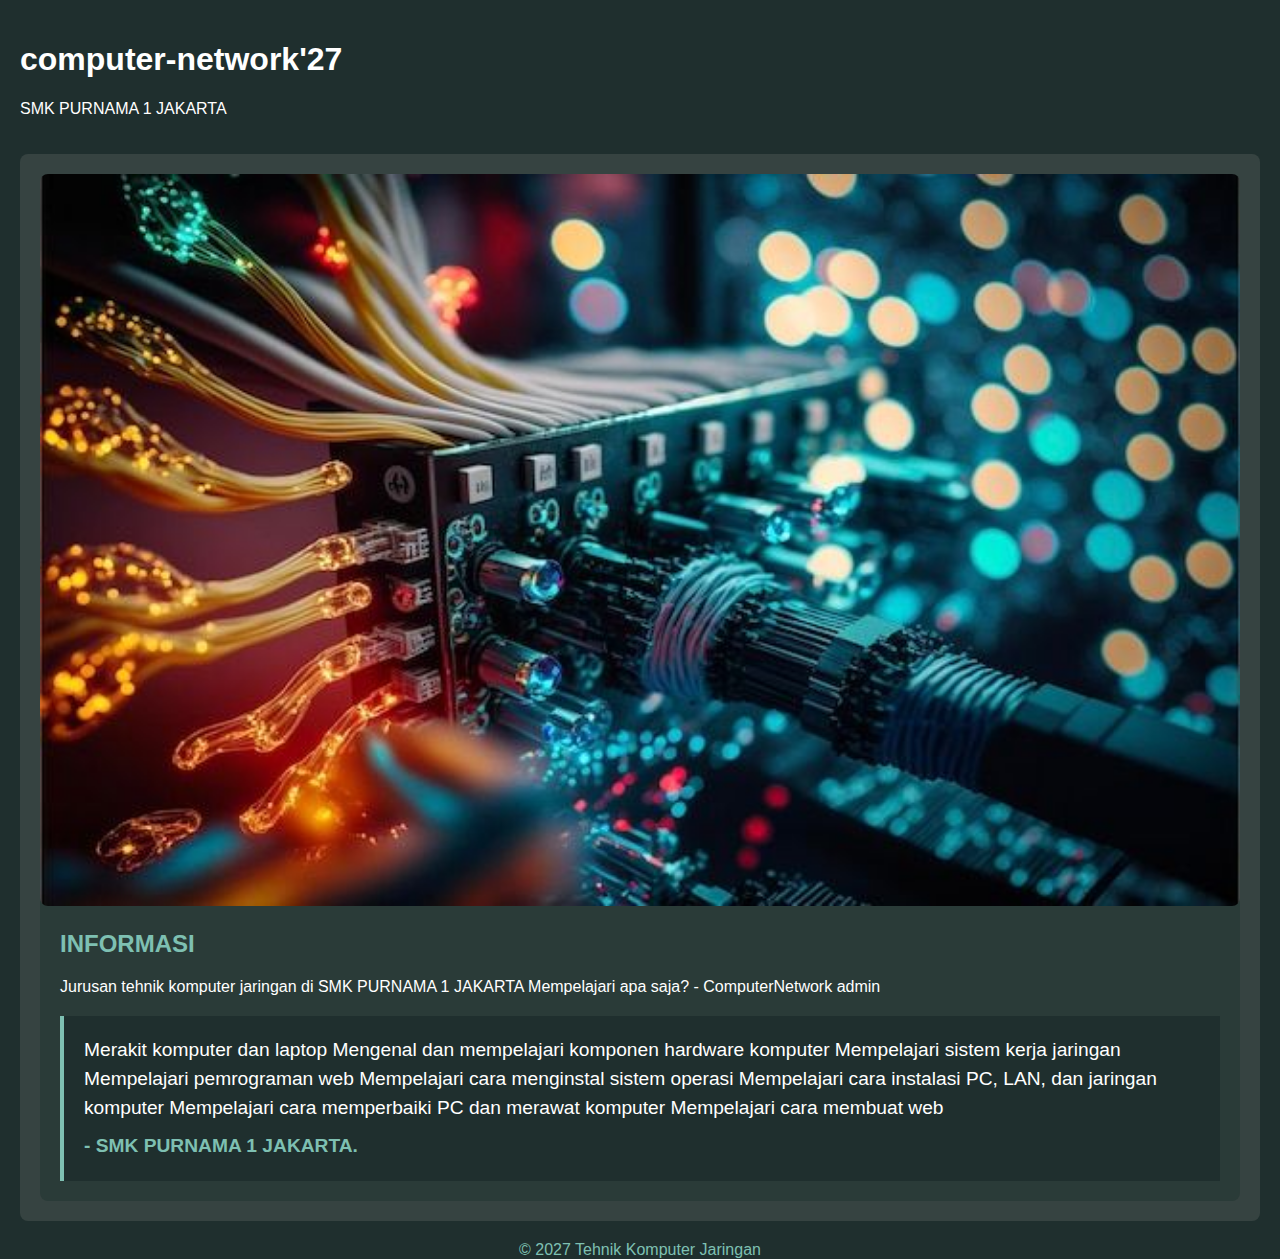
==== about.html @ 85225b3b "Add files via upload" ====
<!DOCTYPE html>
<html lang="en">
<head>
    <meta charset="UTF-8">
    <meta name="viewport" content="width=device-width, initial-scale=1.0">
    <title>About</title>
    <script src="script.js" defer></script>
    <style>
        body {
            margin: 0;
            font-family: Arial, sans-serif;
            background-color: #1f2f2e;
            color: #ffffff;
        }

        .header {
            background-color: #1f2f2e;
            padding: 20px;
            text-align: left;
            color: #fff;
        }

        .container {
            max-width: 1200px;
            margin: auto;
            padding: 20px;
            background-color: #364341;
            border-radius: 8px;
        }

        .image {
            width: 100%;
            border-radius: 8px;
        }

        .content {
            padding: 20px;
            background-color: #2a3b38;
            margin-top: -20px;
            border-radius: 0 0 8px 8px;
        }

        .content h2 {
            color: #7ec0b2;
        }

        .quote {
            margin-top: 20px;
            padding: 20px;
            background-color: #1f2f2e;
            border-left: 4px solid #7ec0b2;
            font-size: 1.2em;
            line-height: 1.5;
        }

        .quote span {
            display: block;
            margin-top: 10px;
            font-weight: bold;
            color: #7ec0b2;
        }

        .footer {
            text-align: center;
            margin-top: 20px;
            color: #7ec0b2;
        }

        .footer a {
            color: #7ec0b2;
            text-decoration: none;
        }
        body {
    margin: 0;
    font-family: Arial, sans-serif;
    background-color: #1f2f2e;
    color: #ffffff;
}

.header {
    background-color: #1f2f2e;
    padding: 20px;
    text-align: left;
    color: #fff;
}

.nav {
    text-align: right; /* Menempatkan navigasi di sebelah kanan */
    padding: 10px 20px;
    position: absolute; /* Menempatkan navigasi di posisi absolut */
    top: 20px; /* Jarak dari atas */
    right: 20px; /* Jarak dari kanan */
}

.nav a {
    color: #7ec0b2; /* Warna teks tombol */
    text-decoration: none;
    padding: 10px 15px;
    border: 2px solid #7ec0b2; /* Border tombol */
    border-radius: 5px;
    transition: background-color 0.3s, color 0.3s;
}

.nav a:hover {
    background-color: #7ec0b2; /* Warna background saat hover */
    color: #1f2f2e; /* Warna teks saat hover */
}

.container {
    max-width: 1200px;
    margin: auto;
    padding: 20px;
    background-color: #364341;
    border-radius: 8px;
}

.image {
    width: 100%;
    border-radius: 8px;
}

.content {
    padding: 20px;
    background-color: #2a3b38;
    margin-top: -20px;
    border-radius: 0 0 8px 8px;
}

.content h2 {
    color: #7ec0b2;
}

.quote {
    margin-top: 20px;
    padding: 20px;
    background-color: #1f2f2e;
    border-left: 4px solid #7ec0b2;
    font-size: 1.2em;
    line-height: 1.5;
}

.quote span {
    display: block;
    margin-top: 10px;
    font-weight: bold;
    color: #7ec0b2;
}

.footer {
    text-align: center;
    margin-top: 20px;
    color: #7ec0b2;
}

.footer a {
    color: #7ec0b2;
    text-decoration: none;
}

/* CSS untuk animasi fade */
.fade-out {
  animation: fadeOut 0.5s forwards;
}

.fade-in {
  animation: fadeIn 0.5s forwards;
}

@keyframes fadeOut {
  to {
    opacity: 0;
  }
}

@keyframes fadeIn {
  from {
    opacity: 0;
  }
  to {
    opacity: 1;
  }
}


    </style>
</head>
<body>

<div class="header">
    <h1>computer-network'27</h1>
    <p>SMK PURNAMA 1 JAKARTA</p>
</div>

<div class="container">
    <img src="Premium Photo _ Fiber optic cable technology background.jpeg" alt="Server" class="image">
    <div class="content">
        <h2>INFORMASI</h2>

        <div class="INFORMASI">
           Jurusan tehnik komputer jaringan di SMK PURNAMA 1 JAKARTA Mempelajari apa saja?
            <span>- ComputerNetwork admin</span>
        </div>

        <div class="quote">
            Merakit komputer dan laptop 
            Mengenal dan mempelajari komponen hardware komputer 
            Mempelajari sistem kerja jaringan 
            Mempelajari pemrograman web 
            Mempelajari cara menginstal sistem operasi 
            Mempelajari cara instalasi PC, LAN, dan jaringan komputer 
            Mempelajari cara memperbaiki PC dan merawat komputer 
            Mempelajari cara membuat web
            <span>- SMK PURNAMA 1 JAKARTA.</span>
        </div>
    </div>
</div>

<div class="footer">
    <footer>
        &copy; 2027 Tehnik Komputer Jaringan

      </footer>

</div>

</body>
</html>
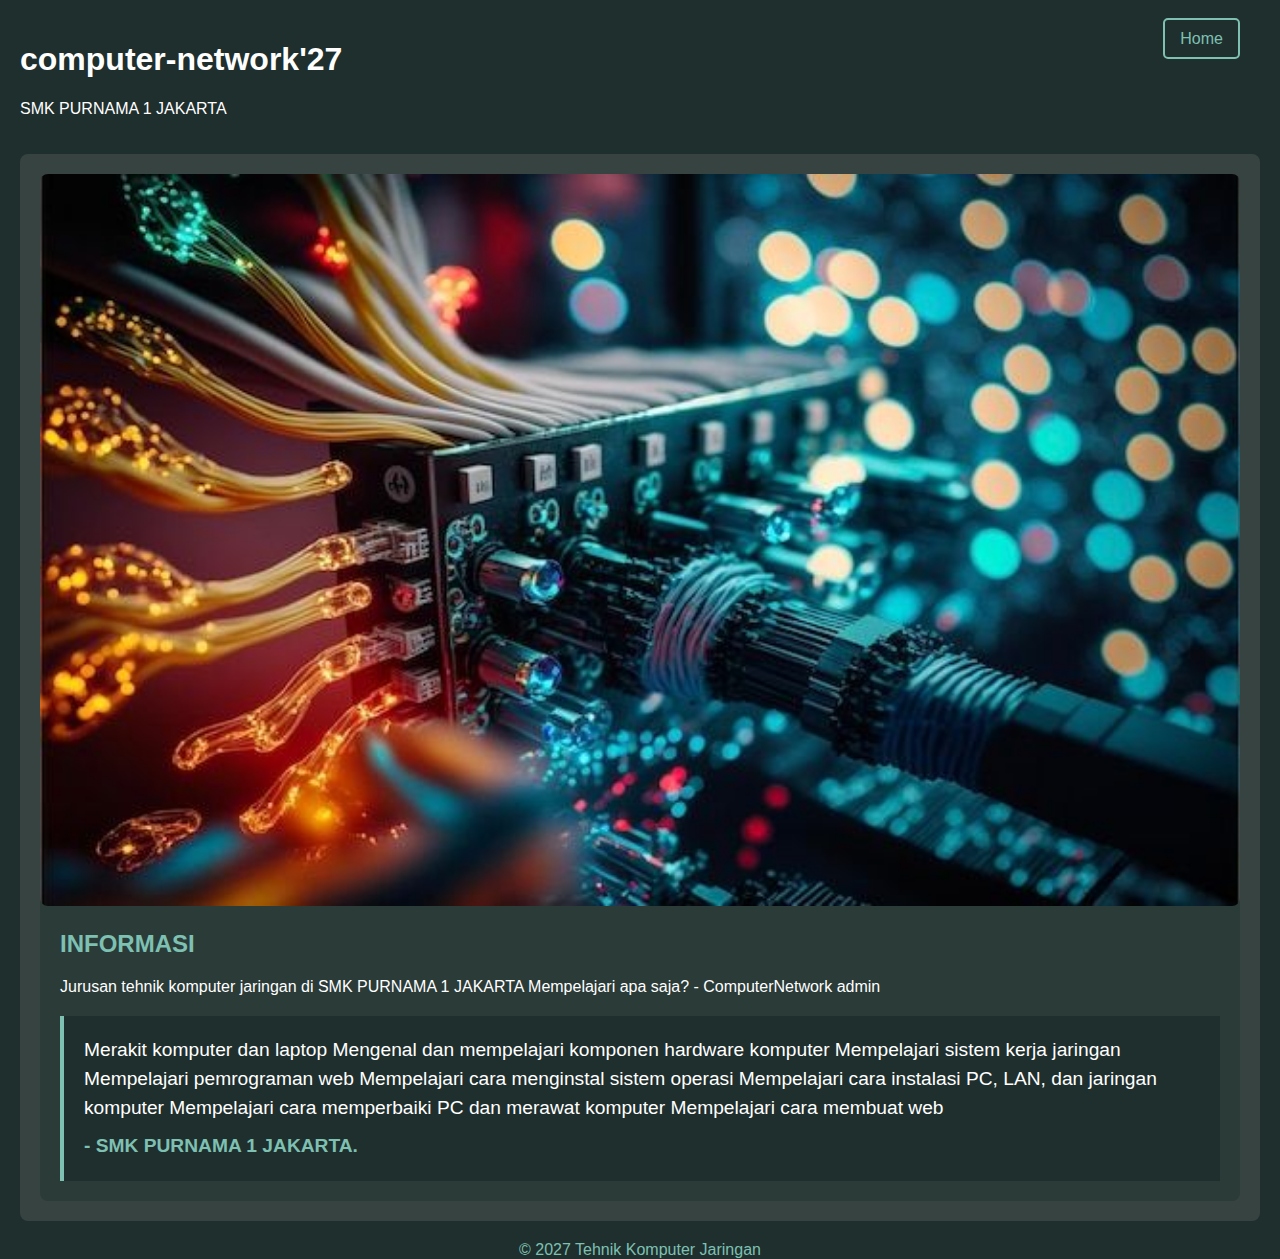
==== commit dda14037: "Update about.html" ====
--- a/about.html
+++ b/about.html
@@ -3,6 +3,7 @@
 <head>
     <meta charset="UTF-8">
     <meta name="viewport" content="width=device-width, initial-scale=1.0">
+    <link rel="shortcut icon" type="tkj-icon" href="logo tkj2.png">
     <title>About</title>
     <script src="script.js" defer></script>
     <style>
@@ -189,6 +190,10 @@
 <div class="header">
     <h1>computer-network'27</h1>
     <p>SMK PURNAMA 1 JAKARTA</p>
+</div>
+
+<div class="nav">
+    <a href="index.html" class="nav-link">Home</a>
 </div>
 
 <div class="container">
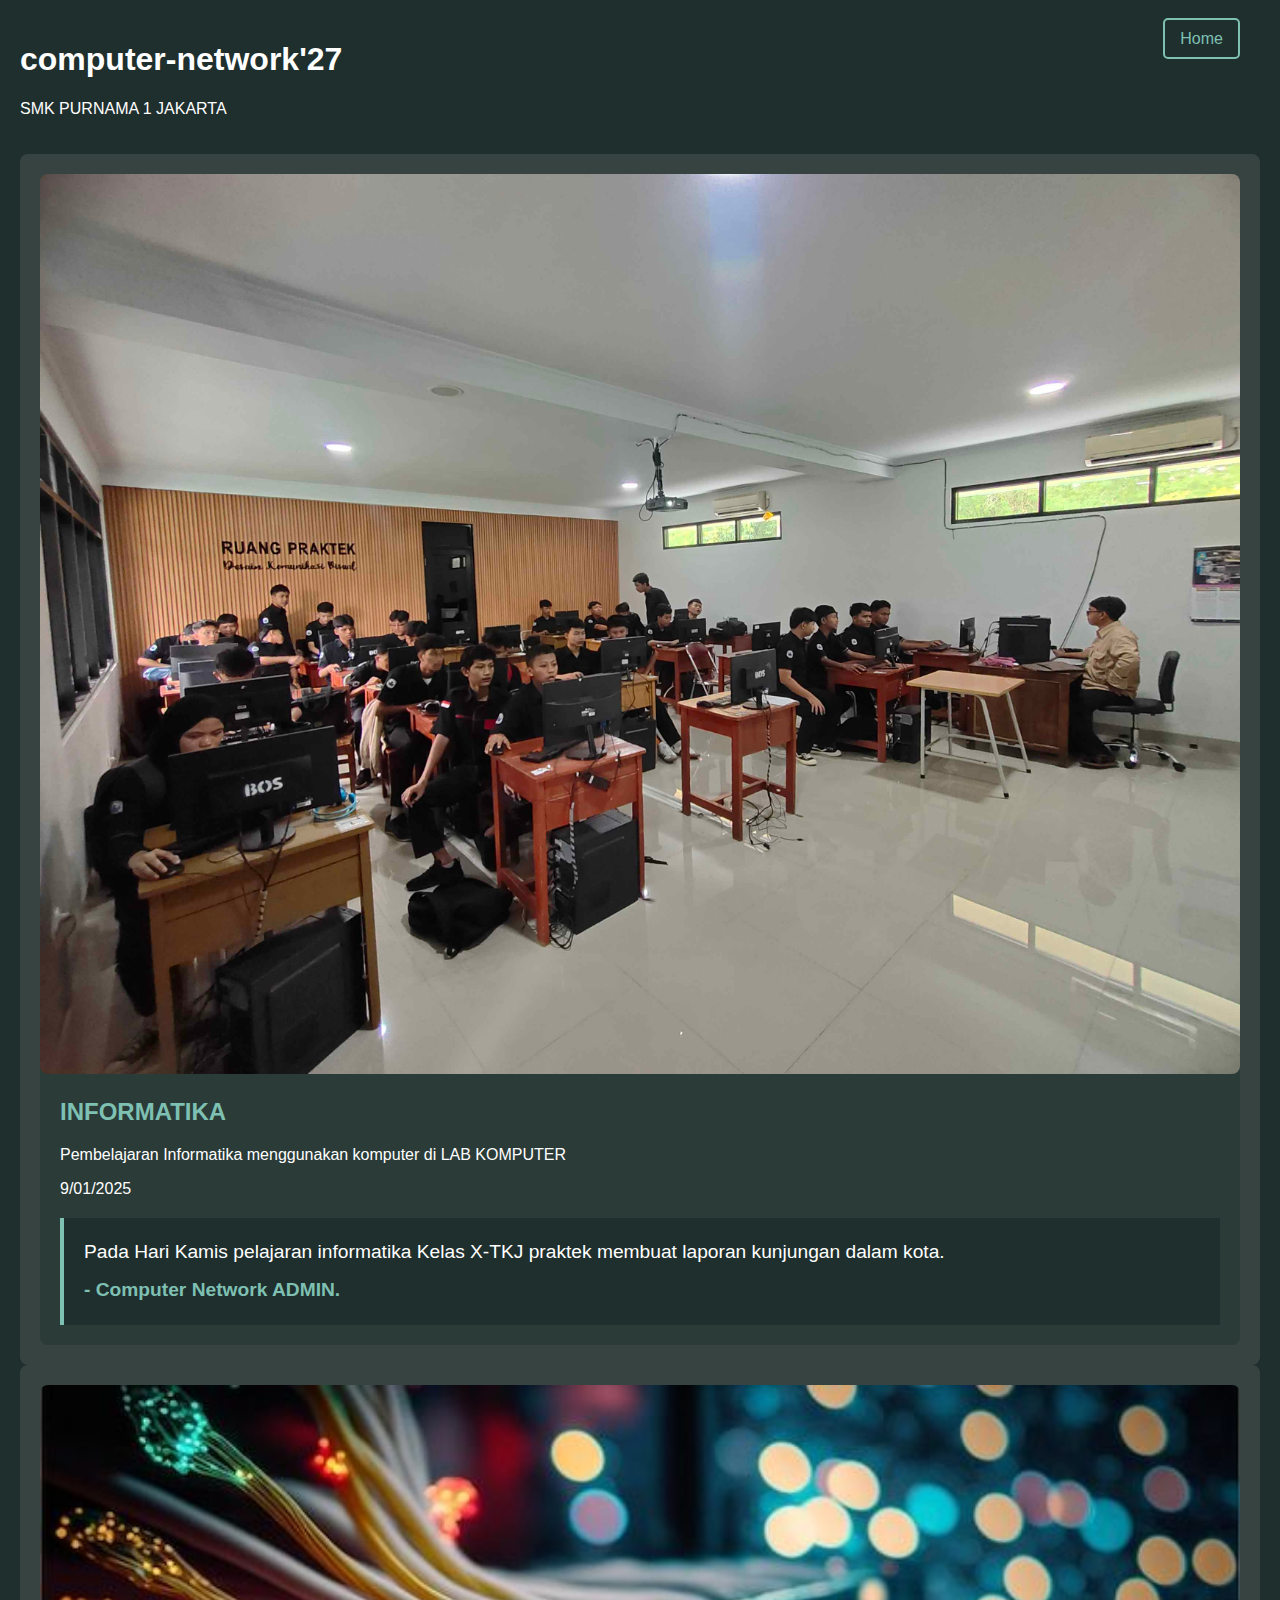
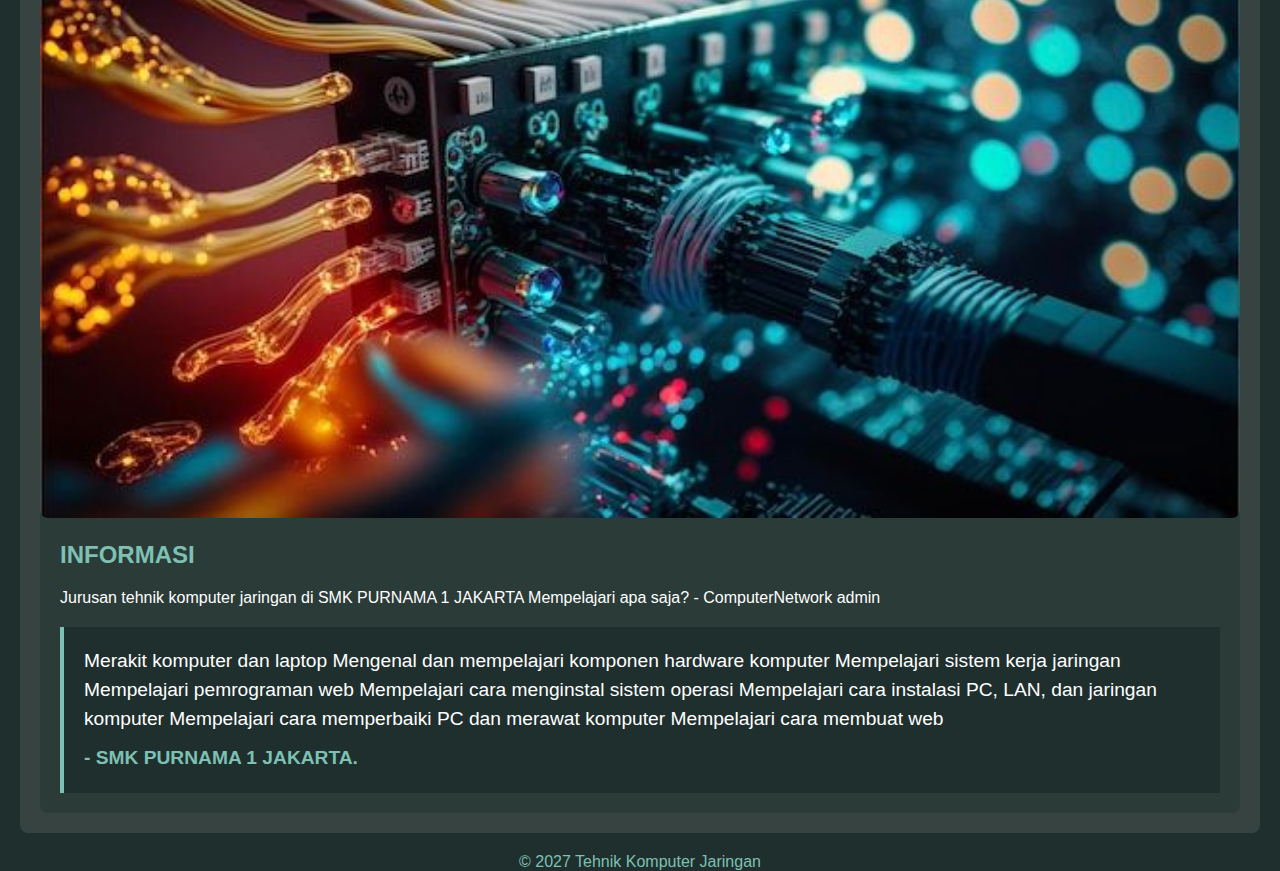
==== commit 91bab8ff: "Add files via upload" ====
--- a/about.html
+++ b/about.html
@@ -197,6 +197,23 @@
 </div>
 
 <div class="container">
+    <img src="pak adam lab.jpg" alt="Server" class="image">
+    <div class="content">
+        <h2>INFORMATIKA</h2>
+
+        <div class="INFORMASI">
+           Pembelajaran Informatika menggunakan komputer di LAB KOMPUTER
+          <p>9/01/2025<p>
+        </div>
+
+        <div class="quote">
+            Pada Hari Kamis pelajaran informatika Kelas X-TKJ praktek membuat laporan kunjungan dalam kota.
+            <span>- Computer Network ADMIN.</span>
+        </div>
+    </div>
+</div>
+
+<div class="container">
     <img src="Premium Photo _ Fiber optic cable technology background.jpeg" alt="Server" class="image">
     <div class="content">
         <h2>INFORMASI</h2>
@@ -220,6 +237,7 @@
     </div>
 </div>
 
+
 <div class="footer">
     <footer>
         &copy; 2027 Tehnik Komputer Jaringan
